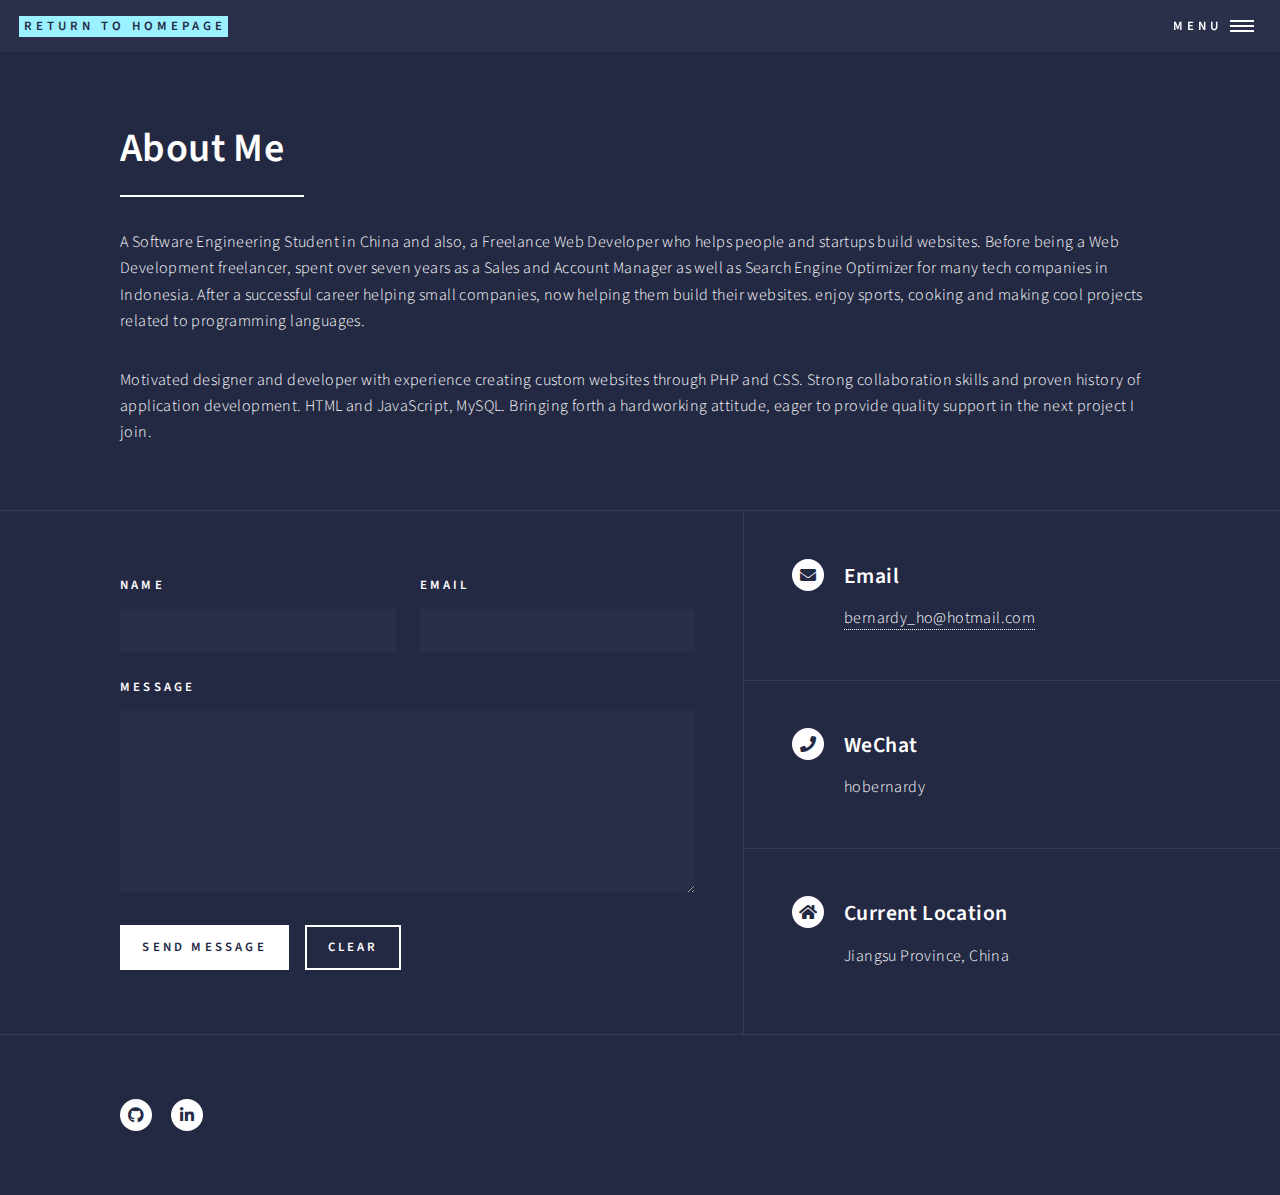
==== generic.html @ 19277aca "Add files via upload" ====
<!DOCTYPE html>

<html>
  <head>
    <title>About Me - Bernardy Ho</title>
    <meta charset="utf-8" />
    <meta
      name="viewport"
      content="width=device-width, initial-scale=1, user-scalable=no"
    />
    <link rel="stylesheet" href="assets/css/main.css" />
    <noscript
      ><link rel="stylesheet" href="assets/css/noscript.css"
    /></noscript>
  </head>
  <body class="is-preload">
    <!-- Wrapper -->
    <div id="wrapper">
      <!-- Header -->
      <header id="header">
        <a href="index.html" class="logo"
          ><strong>Return to Homepage</strong></a
        >
        <nav>
          <a href="#menu">Menu</a>
        </nav>
      </header>

      <!-- Menu -->
      <nav id="menu">
        <ul class="links">
          <li><a href="index.html">Home</a></li>
          <li><a href="generic.html">About Me</a></li>
          <li><a href="landing.html">My Work</a></li>
          <li><a href="#contact">How To Reach Me</a></li>
        </ul>
      </nav>

      <!-- Main -->
      <div id="main" class="alt">
        <!-- One -->
        <section id="one">
          <div class="inner">
            <header class="major">
              <h1>About Me</h1>
            </header>

            <p>
              A Software Engineering Student in China and also, a Freelance Web
              Developer who helps people and startups build websites. Before
              being a Web Development freelancer, spent over seven years as a
              Sales and Account Manager as well as Search Engine Optimizer for
              many tech companies in Indonesia. After a successful career
              helping small companies, now helping them build their websites.
              enjoy sports, cooking and making cool projects related to
              programming languages.
            </p>
            <p>
              Motivated designer and developer with experience creating custom
              websites through PHP and CSS. Strong collaboration skills and
              proven history of application development. HTML and JavaScript,
              MySQL. Bringing forth a hardworking attitude, eager to provide
              quality support in the next project I join.
            </p>
          </div>
        </section>
      </div>

      <section id="contact">
        <div class="inner">
          <section>
            <form method="post" action="#">
              <div class="fields">
                <div class="field half">
                  <label for="name">Name</label>
                  <input type="text" name="name" id="name" />
                </div>
                <div class="field half">
                  <label for="email">Email</label>
                  <input type="text" name="email" id="email" />
                </div>
                <div class="field">
                  <label for="message">Message</label>
                  <textarea name="message" id="message" rows="6"></textarea>
                </div>
              </div>
              <ul class="actions">
                <li>
                  <input type="submit" value="Send Message" class="primary" />
                </li>
                <li><input type="reset" value="Clear" /></li>
              </ul>
            </form>
          </section>
          <section class="split">
            <section>
              <div class="contact-method">
                <span class="icon solid alt fa-envelope"></span>
                <h3>Email</h3>
                <a href="#">bernardy_ho@hotmail.com</a>
              </div>
            </section>
            <section>
              <div class="contact-method">
                <span class="icon solid alt fa-phone"></span>
                <h3>WeChat</h3>
                <span>hobernardy</span>
              </div>
            </section>
            <section>
              <div class="contact-method">
                <span class="icon solid alt fa-home"></span>
                <h3>Current Location</h3>
                <span>Jiangsu Province, China</span>
              </div>
            </section>
          </section>
        </div>
      </section>

      <!-- Footer -->
      <footer id="footer">
        <div class="inner">
          <ul class="icons">
            <li>
              <a
                href="https://github.com/Troy420"
                class="icon brands alt fa-github"
                ><span class="label">GitHub</span></a
              >
            </li>
            <li>
              <a
                href="https://www.linkedin.com/in/bernardyho/"
                class="icon brands alt fa-linkedin-in"
                ><span class="label">LinkedIn</span></a
              >
            </li>
          </ul>
        </div>
      </footer>
    </div>

    <!-- Scripts -->
    <script src="assets/js/jquery.min.js"></script>
    <script src="assets/js/jquery.scrolly.min.js"></script>
    <script src="assets/js/jquery.scrollex.min.js"></script>
    <script src="assets/js/browser.min.js"></script>
    <script src="assets/js/breakpoints.min.js"></script>
    <script src="assets/js/util.js"></script>
    <script src="assets/js/main.js"></script>
  </body>
</html>
---- assets/css/main.css ----
@import url(fontawesome-all.min.css);
@import url("https://fonts.googleapis.com/css?family=Source+Sans+Pro:300,300italic,600,600italic");

/*
	Forty by HTML5 UP
	html5up.net | @ajlkn
	Free for personal and commercial use under the CCA 3.0 license (html5up.net/license)
*/

html,
body,
div,
span,
applet,
object,
iframe,
h1,
h2,
h3,
h4,
h5,
h6,
p,
blockquote,
pre,
a,
abbr,
acronym,
address,
big,
cite,
code,
del,
dfn,
em,
img,
ins,
kbd,
q,
s,
samp,
small,
strike,
strong,
sub,
sup,
tt,
var,
b,
u,
i,
center,
dl,
dt,
dd,
ol,
ul,
li,
fieldset,
form,
label,
legend,
table,
caption,
tbody,
tfoot,
thead,
tr,
th,
td,
article,
aside,
canvas,
details,
embed,
figure,
figcaption,
footer,
header,
hgroup,
menu,
nav,
output,
ruby,
section,
summary,
time,
mark,
audio,
video {
  margin: 0;
  padding: 0;
  border: 0;
  font-size: 100%;
  font: inherit;
  vertical-align: baseline;
}

article,
aside,
details,
figcaption,
figure,
footer,
header,
hgroup,
menu,
nav,
section {
  display: block;
}

body {
  line-height: 1;
}

ol,
ul {
  list-style: none;
}

blockquote,
q {
  quotes: none;
}

blockquote:before,
blockquote:after,
q:before,
q:after {
  content: "";
  content: none;
}

table {
  border-collapse: collapse;
  border-spacing: 0;
}

body {
  -webkit-text-size-adjust: none;
}

mark {
  background-color: transparent;
  color: inherit;
}

input::-moz-focus-inner {
  border: 0;
  padding: 0;
}

input,
select,
textarea {
  -moz-appearance: none;
  -webkit-appearance: none;
  -ms-appearance: none;
  appearance: none;
}

/* Basic */

@-ms-viewport {
  width: device-width;
}

body {
  -ms-overflow-style: scrollbar;
}

@media screen and (max-width: 480px) {
  html,
  body {
    min-width: 320px;
  }
}

html {
  box-sizing: border-box;
}

*,
*:before,
*:after {
  box-sizing: inherit;
}

body {
  background: #242943;
}

body.is-preload *,
body.is-preload *:before,
body.is-preload *:after {
  -moz-animation: none !important;
  -webkit-animation: none !important;
  -ms-animation: none !important;
  animation: none !important;
  -moz-transition: none !important;
  -webkit-transition: none !important;
  -ms-transition: none !important;
  transition: none !important;
}

/* Type */

body,
input,
select,
textarea {
  color: #ffffff;
  font-family: "Source Sans Pro", Helvetica, sans-serif;
  font-size: 17pt;
  font-weight: 300;
  letter-spacing: 0.025em;
  line-height: 1.65;
}

@media screen and (max-width: 1680px) {
  body,
  input,
  select,
  textarea {
    font-size: 14pt;
  }
}

@media screen and (max-width: 1280px) {
  body,
  input,
  select,
  textarea {
    font-size: 12pt;
  }
}

@media screen and (max-width: 360px) {
  body,
  input,
  select,
  textarea {
    font-size: 11pt;
  }
}

a {
  -moz-transition: color 0.2s ease-in-out, border-bottom-color 0.2s ease-in-out;
  -webkit-transition: color 0.2s ease-in-out,
    border-bottom-color 0.2s ease-in-out;
  -ms-transition: color 0.2s ease-in-out, border-bottom-color 0.2s ease-in-out;
  transition: color 0.2s ease-in-out, border-bottom-color 0.2s ease-in-out;
  border-bottom: dotted 1px;
  color: inherit;
  text-decoration: none;
}

a:hover {
  border-bottom-color: transparent;
  color: #9bf1ff !important;
}

a:active {
  color: #53e3fb !important;
}

strong,
b {
  color: #ffffff;
  font-weight: 600;
}

em,
i {
  font-style: italic;
}

p {
  margin: 0 0 2em 0;
}

h1,
h2,
h3,
h4,
h5,
h6 {
  color: #ffffff;
  font-weight: 600;
  line-height: 1.65;
  margin: 0 0 1em 0;
}

h1 a,
h2 a,
h3 a,
h4 a,
h5 a,
h6 a {
  color: inherit;
  border-bottom: 0;
}

h1 {
  font-size: 2.5em;
}

h2 {
  font-size: 1.75em;
}

h3 {
  font-size: 1.35em;
}

h4 {
  font-size: 1.1em;
}

h5 {
  font-size: 0.9em;
}

h6 {
  font-size: 0.7em;
}

@media screen and (max-width: 736px) {
  h1 {
    font-size: 2em;
  }

  h2 {
    font-size: 1.5em;
  }

  h3 {
    font-size: 1.25em;
  }
}

sub {
  font-size: 0.8em;
  position: relative;
  top: 0.5em;
}

sup {
  font-size: 0.8em;
  position: relative;
  top: -0.5em;
}

blockquote {
  border-left: solid 4px rgba(212, 212, 255, 0.1);
  font-style: italic;
  margin: 0 0 2em 0;
  padding: 0.5em 0 0.5em 2em;
}

code {
  background: rgba(212, 212, 255, 0.035);
  font-family: "Courier New", monospace;
  font-size: 0.9em;
  margin: 0 0.25em;
  padding: 0.25em 0.65em;
}

pre {
  -webkit-overflow-scrolling: touch;
  font-family: "Courier New", monospace;
  font-size: 0.9em;
  margin: 0 0 2em 0;
}

pre code {
  display: block;
  line-height: 1.75;
  padding: 1em 1.5em;
  overflow-x: auto;
}

hr {
  border: 0;
  border-bottom: solid 1px rgba(212, 212, 255, 0.1);
  margin: 2em 0;
}

hr.major {
  margin: 3em 0;
}

.align-left {
  text-align: left;
}

.align-center {
  text-align: center;
}

.align-right {
  text-align: right;
}

/* Row */

.row {
  display: flex;
  flex-wrap: wrap;
  box-sizing: border-box;
  align-items: stretch;
}

.row > * {
  box-sizing: border-box;
}

.row.gtr-uniform > * > :last-child {
  margin-bottom: 0;
}

.row.aln-left {
  justify-content: flex-start;
}

.row.aln-center {
  justify-content: center;
}

.row.aln-right {
  justify-content: flex-end;
}

.row.aln-top {
  align-items: flex-start;
}

.row.aln-middle {
  align-items: center;
}

.row.aln-bottom {
  align-items: flex-end;
}

.row > .imp {
  order: -1;
}

.row > .col-1 {
  width: 8.33333%;
}

.row > .off-1 {
  margin-left: 8.33333%;
}

.row > .col-2 {
  width: 16.66667%;
}

.row > .off-2 {
  margin-left: 16.66667%;
}

.row > .col-3 {
  width: 25%;
}

.row > .off-3 {
  margin-left: 25%;
}

.row > .col-4 {
  width: 33.33333%;
}

.row > .off-4 {
  margin-left: 33.33333%;
}

.row > .col-5 {
  width: 41.66667%;
}

.row > .off-5 {
  margin-left: 41.66667%;
}

.row > .col-6 {
  width: 50%;
}

.row > .off-6 {
  margin-left: 50%;
}

.row > .col-7 {
  width: 58.33333%;
}

.row > .off-7 {
  margin-left: 58.33333%;
}

.row > .col-8 {
  width: 66.66667%;
}

.row > .off-8 {
  margin-left: 66.66667%;
}

.row > .col-9 {
  width: 75%;
}

.row > .off-9 {
  margin-left: 75%;
}

.row > .col-10 {
  width: 83.33333%;
}

.row > .off-10 {
  margin-left: 83.33333%;
}

.row > .col-11 {
  width: 91.66667%;
}

.row > .off-11 {
  margin-left: 91.66667%;
}

.row > .col-12 {
  width: 100%;
}

.row > .off-12 {
  margin-left: 100%;
}

.row.gtr-0 {
  margin-top: 0;
  margin-left: 0em;
}

.row.gtr-0 > * {
  padding: 0 0 0 0em;
}

.row.gtr-0.gtr-uniform {
  margin-top: 0em;
}

.row.gtr-0.gtr-uniform > * {
  padding-top: 0em;
}

.row.gtr-25 {
  margin-top: 0;
  margin-left: -0.5em;
}

.row.gtr-25 > * {
  padding: 0 0 0 0.5em;
}

.row.gtr-25.gtr-uniform {
  margin-top: -0.5em;
}

.row.gtr-25.gtr-uniform > * {
  padding-top: 0.5em;
}

.row.gtr-50 {
  margin-top: 0;
  margin-left: -1em;
}

.row.gtr-50 > * {
  padding: 0 0 0 1em;
}

.row.gtr-50.gtr-uniform {
  margin-top: -1em;
}

.row.gtr-50.gtr-uniform > * {
  padding-top: 1em;
}

.row {
  margin-top: 0;
  margin-left: -2em;
}

.row > * {
  padding: 0 0 0 2em;
}

.row.gtr-uniform {
  margin-top: -2em;
}

.row.gtr-uniform > * {
  padding-top: 2em;
}

.row.gtr-150 {
  margin-top: 0;
  margin-left: -3em;
}

.row.gtr-150 > * {
  padding: 0 0 0 3em;
}

.row.gtr-150.gtr-uniform {
  margin-top: -3em;
}

.row.gtr-150.gtr-uniform > * {
  padding-top: 3em;
}

.row.gtr-200 {
  margin-top: 0;
  margin-left: -4em;
}

.row.gtr-200 > * {
  padding: 0 0 0 4em;
}

.row.gtr-200.gtr-uniform {
  margin-top: -4em;
}

.row.gtr-200.gtr-uniform > * {
  padding-top: 4em;
}

@media screen and (max-width: 1680px) {
  .row {
    display: flex;
    flex-wrap: wrap;
    box-sizing: border-box;
    align-items: stretch;
  }

  .row > * {
    box-sizing: border-box;
  }

  .row.gtr-uniform > * > :last-child {
    margin-bottom: 0;
  }

  .row.aln-left {
    justify-content: flex-start;
  }

  .row.aln-center {
    justify-content: center;
  }

  .row.aln-right {
    justify-content: flex-end;
  }

  .row.aln-top {
    align-items: flex-start;
  }

  .row.aln-middle {
    align-items: center;
  }

  .row.aln-bottom {
    align-items: flex-end;
  }

  .row > .imp-xlarge {
    order: -1;
  }

  .row > .col-1-xlarge {
    width: 8.33333%;
  }

  .row > .off-1-xlarge {
    margin-left: 8.33333%;
  }

  .row > .col-2-xlarge {
    width: 16.66667%;
  }

  .row > .off-2-xlarge {
    margin-left: 16.66667%;
  }

  .row > .col-3-xlarge {
    width: 25%;
  }

  .row > .off-3-xlarge {
    margin-left: 25%;
  }

  .row > .col-4-xlarge {
    width: 33.33333%;
  }

  .row > .off-4-xlarge {
    margin-left: 33.33333%;
  }

  .row > .col-5-xlarge {
    width: 41.66667%;
  }

  .row > .off-5-xlarge {
    margin-left: 41.66667%;
  }

  .row > .col-6-xlarge {
    width: 50%;
  }

  .row > .off-6-xlarge {
    margin-left: 50%;
  }

  .row > .col-7-xlarge {
    width: 58.33333%;
  }

  .row > .off-7-xlarge {
    margin-left: 58.33333%;
  }

  .row > .col-8-xlarge {
    width: 66.66667%;
  }

  .row > .off-8-xlarge {
    margin-left: 66.66667%;
  }

  .row > .col-9-xlarge {
    width: 75%;
  }

  .row > .off-9-xlarge {
    margin-left: 75%;
  }

  .row > .col-10-xlarge {
    width: 83.33333%;
  }

  .row > .off-10-xlarge {
    margin-left: 83.33333%;
  }

  .row > .col-11-xlarge {
    width: 91.66667%;
  }

  .row > .off-11-xlarge {
    margin-left: 91.66667%;
  }

  .row > .col-12-xlarge {
    width: 100%;
  }

  .row > .off-12-xlarge {
    margin-left: 100%;
  }

  .row.gtr-0 {
    margin-top: 0;
    margin-left: 0em;
  }

  .row.gtr-0 > * {
    padding: 0 0 0 0em;
  }

  .row.gtr-0.gtr-uniform {
    margin-top: 0em;
  }

  .row.gtr-0.gtr-uniform > * {
    padding-top: 0em;
  }

  .row.gtr-25 {
    margin-top: 0;
    margin-left: -0.5em;
  }

  .row.gtr-25 > * {
    padding: 0 0 0 0.5em;
  }

  .row.gtr-25.gtr-uniform {
    margin-top: -0.5em;
  }

  .row.gtr-25.gtr-uniform > * {
    padding-top: 0.5em;
  }

  .row.gtr-50 {
    margin-top: 0;
    margin-left: -1em;
  }

  .row.gtr-50 > * {
    padding: 0 0 0 1em;
  }

  .row.gtr-50.gtr-uniform {
    margin-top: -1em;
  }

  .row.gtr-50.gtr-uniform > * {
    padding-top: 1em;
  }

  .row {
    margin-top: 0;
    margin-left: -2em;
  }

  .row > * {
    padding: 0 0 0 2em;
  }

  .row.gtr-uniform {
    margin-top: -2em;
  }

  .row.gtr-uniform > * {
    padding-top: 2em;
  }

  .row.gtr-150 {
    margin-top: 0;
    margin-left: -3em;
  }

  .row.gtr-150 > * {
    padding: 0 0 0 3em;
  }

  .row.gtr-150.gtr-uniform {
    margin-top: -3em;
  }

  .row.gtr-150.gtr-uniform > * {
    padding-top: 3em;
  }

  .row.gtr-200 {
    margin-top: 0;
    margin-left: -4em;
  }

  .row.gtr-200 > * {
    padding: 0 0 0 4em;
  }

  .row.gtr-200.gtr-uniform {
    margin-top: -4em;
  }

  .row.gtr-200.gtr-uniform > * {
    padding-top: 4em;
  }
}

@media screen and (max-width: 1280px) {
  .row {
    display: flex;
    flex-wrap: wrap;
    box-sizing: border-box;
    align-items: stretch;
  }

  .row > * {
    box-sizing: border-box;
  }

  .row.gtr-uniform > * > :last-child {
    margin-bottom: 0;
  }

  .row.aln-left {
    justify-content: flex-start;
  }

  .row.aln-center {
    justify-content: center;
  }

  .row.aln-right {
    justify-content: flex-end;
  }

  .row.aln-top {
    align-items: flex-start;
  }

  .row.aln-middle {
    align-items: center;
  }

  .row.aln-bottom {
    align-items: flex-end;
  }

  .row > .imp-large {
    order: -1;
  }

  .row > .col-1-large {
    width: 8.33333%;
  }

  .row > .off-1-large {
    margin-left: 8.33333%;
  }

  .row > .col-2-large {
    width: 16.66667%;
  }

  .row > .off-2-large {
    margin-left: 16.66667%;
  }

  .row > .col-3-large {
    width: 25%;
  }

  .row > .off-3-large {
    margin-left: 25%;
  }

  .row > .col-4-large {
    width: 33.33333%;
  }

  .row > .off-4-large {
    margin-left: 33.33333%;
  }

  .row > .col-5-large {
    width: 41.66667%;
  }

  .row > .off-5-large {
    margin-left: 41.66667%;
  }

  .row > .col-6-large {
    width: 50%;
  }

  .row > .off-6-large {
    margin-left: 50%;
  }

  .row > .col-7-large {
    width: 58.33333%;
  }

  .row > .off-7-large {
    margin-left: 58.33333%;
  }

  .row > .col-8-large {
    width: 66.66667%;
  }

  .row > .off-8-large {
    margin-left: 66.66667%;
  }

  .row > .col-9-large {
    width: 75%;
  }

  .row > .off-9-large {
    margin-left: 75%;
  }

  .row > .col-10-large {
    width: 83.33333%;
  }

  .row > .off-10-large {
    margin-left: 83.33333%;
  }

  .row > .col-11-large {
    width: 91.66667%;
  }

  .row > .off-11-large {
    margin-left: 91.66667%;
  }

  .row > .col-12-large {
    width: 100%;
  }

  .row > .off-12-large {
    margin-left: 100%;
  }

  .row.gtr-0 {
    margin-top: 0;
    margin-left: 0em;
  }

  .row.gtr-0 > * {
    padding: 0 0 0 0em;
  }

  .row.gtr-0.gtr-uniform {
    margin-top: 0em;
  }

  .row.gtr-0.gtr-uniform > * {
    padding-top: 0em;
  }

  .row.gtr-25 {
    margin-top: 0;
    margin-left: -0.375em;
  }

  .row.gtr-25 > * {
    padding: 0 0 0 0.375em;
  }

  .row.gtr-25.gtr-uniform {
    margin-top: -0.375em;
  }

  .row.gtr-25.gtr-uniform > * {
    padding-top: 0.375em;
  }

  .row.gtr-50 {
    margin-top: 0;
    margin-left: -0.75em;
  }

  .row.gtr-50 > * {
    padding: 0 0 0 0.75em;
  }

  .row.gtr-50.gtr-uniform {
    margin-top: -0.75em;
  }

  .row.gtr-50.gtr-uniform > * {
    padding-top: 0.75em;
  }

  .row {
    margin-top: 0;
    margin-left: -1.5em;
  }

  .row > * {
    padding: 0 0 0 1.5em;
  }

  .row.gtr-uniform {
    margin-top: -1.5em;
  }

  .row.gtr-uniform > * {
    padding-top: 1.5em;
  }

  .row.gtr-150 {
    margin-top: 0;
    margin-left: -2.25em;
  }

  .row.gtr-150 > * {
    padding: 0 0 0 2.25em;
  }

  .row.gtr-150.gtr-uniform {
    margin-top: -2.25em;
  }

  .row.gtr-150.gtr-uniform > * {
    padding-top: 2.25em;
  }

  .row.gtr-200 {
    margin-top: 0;
    margin-left: -3em;
  }

  .row.gtr-200 > * {
    padding: 0 0 0 3em;
  }

  .row.gtr-200.gtr-uniform {
    margin-top: -3em;
  }

  .row.gtr-200.gtr-uniform > * {
    padding-top: 3em;
  }
}

@media screen and (max-width: 980px) {
  .row {
    display: flex;
    flex-wrap: wrap;
    box-sizing: border-box;
    align-items: stretch;
  }

  .row > * {
    box-sizing: border-box;
  }

  .row.gtr-uniform > * > :last-child {
    margin-bottom: 0;
  }

  .row.aln-left {
    justify-content: flex-start;
  }

  .row.aln-center {
    justify-content: center;
  }

  .row.aln-right {
    justify-content: flex-end;
  }

  .row.aln-top {
    align-items: flex-start;
  }

  .row.aln-middle {
    align-items: center;
  }

  .row.aln-bottom {
    align-items: flex-end;
  }

  .row > .imp-medium {
    order: -1;
  }

  .row > .col-1-medium {
    width: 8.33333%;
  }

  .row > .off-1-medium {
    margin-left: 8.33333%;
  }

  .row > .col-2-medium {
    width: 16.66667%;
  }

  .row > .off-2-medium {
    margin-left: 16.66667%;
  }

  .row > .col-3-medium {
    width: 25%;
  }

  .row > .off-3-medium {
    margin-left: 25%;
  }

  .row > .col-4-medium {
    width: 33.33333%;
  }

  .row > .off-4-medium {
    margin-left: 33.33333%;
  }

  .row > .col-5-medium {
    width: 41.66667%;
  }

  .row > .off-5-medium {
    margin-left: 41.66667%;
  }

  .row > .col-6-medium {
    width: 50%;
  }

  .row > .off-6-medium {
    margin-left: 50%;
  }

  .row > .col-7-medium {
    width: 58.33333%;
  }

  .row > .off-7-medium {
    margin-left: 58.33333%;
  }

  .row > .col-8-medium {
    width: 66.66667%;
  }

  .row > .off-8-medium {
    margin-left: 66.66667%;
  }

  .row > .col-9-medium {
    width: 75%;
  }

  .row > .off-9-medium {
    margin-left: 75%;
  }

  .row > .col-10-medium {
    width: 83.33333%;
  }

  .row > .off-10-medium {
    margin-left: 83.33333%;
  }

  .row > .col-11-medium {
    width: 91.66667%;
  }

  .row > .off-11-medium {
    margin-left: 91.66667%;
  }

  .row > .col-12-medium {
    width: 100%;
  }

  .row > .off-12-medium {
    margin-left: 100%;
  }

  .row.gtr-0 {
    margin-top: 0;
    margin-left: 0em;
  }

  .row.gtr-0 > * {
    padding: 0 0 0 0em;
  }

  .row.gtr-0.gtr-uniform {
    margin-top: 0em;
  }

  .row.gtr-0.gtr-uniform > * {
    padding-top: 0em;
  }

  .row.gtr-25 {
    margin-top: 0;
    margin-left: -0.375em;
  }

  .row.gtr-25 > * {
    padding: 0 0 0 0.375em;
  }

  .row.gtr-25.gtr-uniform {
    margin-top: -0.375em;
  }

  .row.gtr-25.gtr-uniform > * {
    padding-top: 0.375em;
  }

  .row.gtr-50 {
    margin-top: 0;
    margin-left: -0.75em;
  }

  .row.gtr-50 > * {
    padding: 0 0 0 0.75em;
  }

  .row.gtr-50.gtr-uniform {
    margin-top: -0.75em;
  }

  .row.gtr-50.gtr-uniform > * {
    padding-top: 0.75em;
  }

  .row {
    margin-top: 0;
    margin-left: -1.5em;
  }

  .row > * {
    padding: 0 0 0 1.5em;
  }

  .row.gtr-uniform {
    margin-top: -1.5em;
  }

  .row.gtr-uniform > * {
    padding-top: 1.5em;
  }

  .row.gtr-150 {
    margin-top: 0;
    margin-left: -2.25em;
  }

  .row.gtr-150 > * {
    padding: 0 0 0 2.25em;
  }

  .row.gtr-150.gtr-uniform {
    margin-top: -2.25em;
  }

  .row.gtr-150.gtr-uniform > * {
    padding-top: 2.25em;
  }

  .row.gtr-200 {
    margin-top: 0;
    margin-left: -3em;
  }

  .row.gtr-200 > * {
    padding: 0 0 0 3em;
  }

  .row.gtr-200.gtr-uniform {
    margin-top: -3em;
  }

  .row.gtr-200.gtr-uniform > * {
    padding-top: 3em;
  }
}

@media screen and (max-width: 736px) {
  .row {
    display: flex;
    flex-wrap: wrap;
    box-sizing: border-box;
    align-items: stretch;
  }

  .row > * {
    box-sizing: border-box;
  }

  .row.gtr-uniform > * > :last-child {
    margin-bottom: 0;
  }

  .row.aln-left {
    justify-content: flex-start;
  }

  .row.aln-center {
    justify-content: center;
  }

  .row.aln-right {
    justify-content: flex-end;
  }

  .row.aln-top {
    align-items: flex-start;
  }

  .row.aln-middle {
    align-items: center;
  }

  .row.aln-bottom {
    align-items: flex-end;
  }

  .row > .imp-small {
    order: -1;
  }

  .row > .col-1-small {
    width: 8.33333%;
  }

  .row > .off-1-small {
    margin-left: 8.33333%;
  }

  .row > .col-2-small {
    width: 16.66667%;
  }

  .row > .off-2-small {
    margin-left: 16.66667%;
  }

  .row > .col-3-small {
    width: 25%;
  }

  .row > .off-3-small {
    margin-left: 25%;
  }

  .row > .col-4-small {
    width: 33.33333%;
  }

  .row > .off-4-small {
    margin-left: 33.33333%;
  }

  .row > .col-5-small {
    width: 41.66667%;
  }

  .row > .off-5-small {
    margin-left: 41.66667%;
  }

  .row > .col-6-small {
    width: 50%;
  }

  .row > .off-6-small {
    margin-left: 50%;
  }

  .row > .col-7-small {
    width: 58.33333%;
  }

  .row > .off-7-small {
    margin-left: 58.33333%;
  }

  .row > .col-8-small {
    width: 66.66667%;
  }

  .row > .off-8-small {
    margin-left: 66.66667%;
  }

  .row > .col-9-small {
    width: 75%;
  }

  .row > .off-9-small {
    margin-left: 75%;
  }

  .row > .col-10-small {
    width: 83.33333%;
  }

  .row > .off-10-small {
    margin-left: 83.33333%;
  }

  .row > .col-11-small {
    width: 91.66667%;
  }

  .row > .off-11-small {
    margin-left: 91.66667%;
  }

  .row > .col-12-small {
    width: 100%;
  }

  .row > .off-12-small {
    margin-left: 100%;
  }

  .row.gtr-0 {
    margin-top: 0;
    margin-left: 0em;
  }

  .row.gtr-0 > * {
    padding: 0 0 0 0em;
  }

  .row.gtr-0.gtr-uniform {
    margin-top: 0em;
  }

  .row.gtr-0.gtr-uniform > * {
    padding-top: 0em;
  }

  .row.gtr-25 {
    margin-top: 0;
    margin-left: -0.3125em;
  }

  .row.gtr-25 > * {
    padding: 0 0 0 0.3125em;
  }

  .row.gtr-25.gtr-uniform {
    margin-top: -0.3125em;
  }

  .row.gtr-25.gtr-uniform > * {
    padding-top: 0.3125em;
  }

  .row.gtr-50 {
    margin-top: 0;
    margin-left: -0.625em;
  }

  .row.gtr-50 > * {
    padding: 0 0 0 0.625em;
  }

  .row.gtr-50.gtr-uniform {
    margin-top: -0.625em;
  }

  .row.gtr-50.gtr-uniform > * {
    padding-top: 0.625em;
  }

  .row {
    margin-top: 0;
    margin-left: -1.25em;
  }

  .row > * {
    padding: 0 0 0 1.25em;
  }

  .row.gtr-uniform {
    margin-top: -1.25em;
  }

  .row.gtr-uniform > * {
    padding-top: 1.25em;
  }

  .row.gtr-150 {
    margin-top: 0;
    margin-left: -1.875em;
  }

  .row.gtr-150 > * {
    padding: 0 0 0 1.875em;
  }

  .row.gtr-150.gtr-uniform {
    margin-top: -1.875em;
  }

  .row.gtr-150.gtr-uniform > * {
    padding-top: 1.875em;
  }

  .row.gtr-200 {
    margin-top: 0;
    margin-left: -2.5em;
  }

  .row.gtr-200 > * {
    padding: 0 0 0 2.5em;
  }

  .row.gtr-200.gtr-uniform {
    margin-top: -2.5em;
  }

  .row.gtr-200.gtr-uniform > * {
    padding-top: 2.5em;
  }
}

@media screen and (max-width: 480px) {
  .row {
    display: flex;
    flex-wrap: wrap;
    box-sizing: border-box;
    align-items: stretch;
  }

  .row > * {
    box-sizing: border-box;
  }

  .row.gtr-uniform > * > :last-child {
    margin-bottom: 0;
  }

  .row.aln-left {
    justify-content: flex-start;
  }

  .row.aln-center {
    justify-content: center;
  }

  .row.aln-right {
    justify-content: flex-end;
  }

  .row.aln-top {
    align-items: flex-start;
  }

  .row.aln-middle {
    align-items: center;
  }

  .row.aln-bottom {
    align-items: flex-end;
  }

  .row > .imp-xsmall {
    order: -1;
  }

  .row > .col-1-xsmall {
    width: 8.33333%;
  }

  .row > .off-1-xsmall {
    margin-left: 8.33333%;
  }

  .row > .col-2-xsmall {
    width: 16.66667%;
  }

  .row > .off-2-xsmall {
    margin-left: 16.66667%;
  }

  .row > .col-3-xsmall {
    width: 25%;
  }

  .row > .off-3-xsmall {
    margin-left: 25%;
  }

  .row > .col-4-xsmall {
    width: 33.33333%;
  }

  .row > .off-4-xsmall {
    margin-left: 33.33333%;
  }

  .row > .col-5-xsmall {
    width: 41.66667%;
  }

  .row > .off-5-xsmall {
    margin-left: 41.66667%;
  }

  .row > .col-6-xsmall {
    width: 50%;
  }

  .row > .off-6-xsmall {
    margin-left: 50%;
  }

  .row > .col-7-xsmall {
    width: 58.33333%;
  }

  .row > .off-7-xsmall {
    margin-left: 58.33333%;
  }

  .row > .col-8-xsmall {
    width: 66.66667%;
  }

  .row > .off-8-xsmall {
    margin-left: 66.66667%;
  }

  .row > .col-9-xsmall {
    width: 75%;
  }

  .row > .off-9-xsmall {
    margin-left: 75%;
  }

  .row > .col-10-xsmall {
    width: 83.33333%;
  }

  .row > .off-10-xsmall {
    margin-left: 83.33333%;
  }

  .row > .col-11-xsmall {
    width: 91.66667%;
  }

  .row > .off-11-xsmall {
    margin-left: 91.66667%;
  }

  .row > .col-12-xsmall {
    width: 100%;
  }

  .row > .off-12-xsmall {
    margin-left: 100%;
  }

  .row.gtr-0 {
    margin-top: 0;
    margin-left: 0em;
  }

  .row.gtr-0 > * {
    padding: 0 0 0 0em;
  }

  .row.gtr-0.gtr-uniform {
    margin-top: 0em;
  }

  .row.gtr-0.gtr-uniform > * {
    padding-top: 0em;
  }

  .row.gtr-25 {
    margin-top: 0;
    margin-left: -0.3125em;
  }

  .row.gtr-25 > * {
    padding: 0 0 0 0.3125em;
  }

  .row.gtr-25.gtr-uniform {
    margin-top: -0.3125em;
  }

  .row.gtr-25.gtr-uniform > * {
    padding-top: 0.3125em;
  }

  .row.gtr-50 {
    margin-top: 0;
    margin-left: -0.625em;
  }

  .row.gtr-50 > * {
    padding: 0 0 0 0.625em;
  }

  .row.gtr-50.gtr-uniform {
    margin-top: -0.625em;
  }

  .row.gtr-50.gtr-uniform > * {
    padding-top: 0.625em;
  }

  .row {
    margin-top: 0;
    margin-left: -1.25em;
  }

  .row > * {
    padding: 0 0 0 1.25em;
  }

  .row.gtr-uniform {
    margin-top: -1.25em;
  }

  .row.gtr-uniform > * {
    padding-top: 1.25em;
  }

  .row.gtr-150 {
    margin-top: 0;
    margin-left: -1.875em;
  }

  .row.gtr-150 > * {
    padding: 0 0 0 1.875em;
  }

  .row.gtr-150.gtr-uniform {
    margin-top: -1.875em;
  }

  .row.gtr-150.gtr-uniform > * {
    padding-top: 1.875em;
  }

  .row.gtr-200 {
    margin-top: 0;
    margin-left: -2.5em;
  }

  .row.gtr-200 > * {
    padding: 0 0 0 2.5em;
  }

  .row.gtr-200.gtr-uniform {
    margin-top: -2.5em;
  }

  .row.gtr-200.gtr-uniform > * {
    padding-top: 2.5em;
  }
}

/* Section/Article */

section.special,
article.special {
  text-align: center;
}

header.major {
  width: -moz-max-content;
  width: -webkit-max-content;
  width: -ms-max-content;
  width: max-content;
  margin-bottom: 2em;
}

header.major > :first-child {
  margin-bottom: 0;
  width: calc(100% + 0.5em);
}

header.major > :first-child:after {
  content: "";
  background-color: #ffffff;
  display: block;
  height: 2px;
  margin: 0.325em 0 0.5em 0;
  width: 100%;
}

header.major > p {
  font-size: 0.7em;
  font-weight: 600;
  letter-spacing: 0.25em;
  margin-bottom: 0;
  text-transform: uppercase;
}

body.is-ie header.major > :first-child:after {
  max-width: 9em;
}

body.is-ie header.major > h1:after {
  max-width: 100% !important;
}

@media screen and (max-width: 736px) {
  header.major > p br {
    display: none;
  }
}

/* Form */

form {
  margin: 0 0 2em 0;
}

form > :last-child {
  margin-bottom: 0;
}

form > .fields {
  display: -moz-flex;
  display: -webkit-flex;
  display: -ms-flex;
  display: flex;
  -moz-flex-wrap: wrap;
  -webkit-flex-wrap: wrap;
  -ms-flex-wrap: wrap;
  flex-wrap: wrap;
  width: calc(100% + 3em);
  margin: -1.5em 0 2em -1.5em;
}

form > .fields > .field {
  -moz-flex-grow: 0;
  -webkit-flex-grow: 0;
  -ms-flex-grow: 0;
  flex-grow: 0;
  -moz-flex-shrink: 0;
  -webkit-flex-shrink: 0;
  -ms-flex-shrink: 0;
  flex-shrink: 0;
  padding: 1.5em 0 0 1.5em;
  width: calc(100% - 1.5em);
}

form > .fields > .field.half {
  width: calc(50% - 0.75em);
}

form > .fields > .field.third {
  width: calc(100% / 3 - 0.5em);
}

form > .fields > .field.quarter {
  width: calc(25% - 0.375em);
}

@media screen and (max-width: 480px) {
  form > .fields {
    width: calc(100% + 3em);
    margin: -1.5em 0 2em -1.5em;
  }

  form > .fields > .field {
    padding: 1.5em 0 0 1.5em;
    width: calc(100% - 1.5em);
  }

  form > .fields > .field.half {
    width: calc(100% - 1.5em);
  }

  form > .fields > .field.third {
    width: calc(100% - 1.5em);
  }

  form > .fields > .field.quarter {
    width: calc(100% - 1.5em);
  }
}

label {
  color: #ffffff;
  display: block;
  font-size: 0.8em;
  font-weight: 600;
  letter-spacing: 0.25em;
  margin: 0 0 1em 0;
  text-transform: uppercase;
}

input[type="text"],
input[type="password"],
input[type="email"],
input[type="tel"],
input[type="search"],
input[type="url"],
select,
textarea {
  -moz-appearance: none;
  -webkit-appearance: none;
  -ms-appearance: none;
  appearance: none;
  background: rgba(212, 212, 255, 0.035);
  border: none;
  border-radius: 0;
  color: inherit;
  display: block;
  outline: 0;
  padding: 0 1em;
  text-decoration: none;
  width: 100%;
}

input[type="text"]:invalid,
input[type="password"]:invalid,
input[type="email"]:invalid,
input[type="tel"]:invalid,
input[type="search"]:invalid,
input[type="url"]:invalid,
select:invalid,
textarea:invalid {
  box-shadow: none;
}

input[type="text"]:focus,
input[type="password"]:focus,
input[type="email"]:focus,
input[type="tel"]:focus,
input[type="search"]:focus,
input[type="url"]:focus,
select:focus,
textarea:focus {
  border-color: #9bf1ff;
  box-shadow: 0 0 0 2px #9bf1ff;
}

select {
  background-image: url("data:image/svg+xml;charset=utf8,%3Csvg xmlns='http://www.w3.org/2000/svg' width='40' height='40' preserveAspectRatio='none' viewBox='0 0 40 40'%3E%3Cpath d='M9.4,12.3l10.4,10.4l10.4-10.4c0.2-0.2,0.5-0.4,0.9-0.4c0.3,0,0.6,0.1,0.9,0.4l3.3,3.3c0.2,0.2,0.4,0.5,0.4,0.9 c0,0.4-0.1,0.6-0.4,0.9L20.7,31.9c-0.2,0.2-0.5,0.4-0.9,0.4c-0.3,0-0.6-0.1-0.9-0.4L4.3,17.3c-0.2-0.2-0.4-0.5-0.4-0.9 c0-0.4,0.1-0.6,0.4-0.9l3.3-3.3c0.2-0.2,0.5-0.4,0.9-0.4S9.1,12.1,9.4,12.3z' fill='rgba(212, 212, 255, 0.1)' /%3E%3C/svg%3E");
  background-size: 1.25rem;
  background-repeat: no-repeat;
  background-position: calc(100% - 1rem) center;
  height: 2.75em;
  padding-right: 2.75em;
  text-overflow: ellipsis;
}

select option {
  color: #ffffff;
  background: #242943;
}

select:focus::-ms-value {
  background-color: transparent;
}

select::-ms-expand {
  display: none;
}

input[type="text"],
input[type="password"],
input[type="email"],
input[type="tel"],
input[type="search"],
input[type="url"],
select {
  height: 2.75em;
}

textarea {
  padding: 0.75em 1em;
}

input[type="checkbox"],
input[type="radio"] {
  -moz-appearance: none;
  -webkit-appearance: none;
  -ms-appearance: none;
  appearance: none;
  display: block;
  float: left;
  margin-right: -2em;
  opacity: 0;
  width: 1em;
  z-index: -1;
}

input[type="checkbox"] + label,
input[type="radio"] + label {
  text-decoration: none;
  color: #ffffff;
  cursor: pointer;
  display: inline-block;
  font-weight: 300;
  padding-left: 2.65em;
  padding-right: 0.75em;
  position: relative;
}

input[type="checkbox"] + label:before,
input[type="radio"] + label:before {
  -moz-osx-font-smoothing: grayscale;
  -webkit-font-smoothing: antialiased;
  display: inline-block;
  font-style: normal;
  font-variant: normal;
  text-rendering: auto;
  line-height: 1;
  text-transform: none !important;
  font-family: "Font Awesome 5 Free";
  font-weight: 900;
}

input[type="checkbox"] + label:before,
input[type="radio"] + label:before {
  background: rgba(212, 212, 255, 0.035);
  content: "";
  display: inline-block;
  font-size: 0.8em;
  height: 2.0625em;
  left: 0;
  letter-spacing: 0;
  line-height: 2.0625em;
  position: absolute;
  text-align: center;
  top: 0;
  width: 2.0625em;
}

input[type="checkbox"]:checked + label:before,
input[type="radio"]:checked + label:before {
  background: #ffffff;
  border-color: #9bf1ff;
  content: "\f00c";
  color: #242943;
}

input[type="checkbox"]:focus + label:before,
input[type="radio"]:focus + label:before {
  box-shadow: 0 0 0 2px #9bf1ff;
}

input[type="radio"] + label:before {
  border-radius: 100%;
}

::-webkit-input-placeholder {
  color: rgba(244, 244, 255, 0.2) !important;
  opacity: 1;
}

:-moz-placeholder {
  color: rgba(244, 244, 255, 0.2) !important;
  opacity: 1;
}

::-moz-placeholder {
  color: rgba(244, 244, 255, 0.2) !important;
  opacity: 1;
}

:-ms-input-placeholder {
  color: rgba(244, 244, 255, 0.2) !important;
  opacity: 1;
}

/* Box */

.box {
  border: solid 1px rgba(212, 212, 255, 0.1);
  margin-bottom: 2em;
  padding: 1.5em;
}

.box > :last-child,
.box > :last-child > :last-child,
.box > :last-child > :last-child > :last-child {
  margin-bottom: 0;
}

.box.alt {
  border: 0;
  border-radius: 0;
  padding: 0;
}

/* Icon */

.icon {
  text-decoration: none;
  border-bottom: none;
  position: relative;
}

.icon:before {
  -moz-osx-font-smoothing: grayscale;
  -webkit-font-smoothing: antialiased;
  display: inline-block;
  font-style: normal;
  font-variant: normal;
  text-rendering: auto;
  line-height: 1;
  text-transform: none !important;
  font-family: "Font Awesome 5 Free";
  font-weight: 400;
}

.icon > .label {
  display: none;
}

.icon:before {
  line-height: inherit;
}

.icon.solid:before {
  font-weight: 900;
}

.icon.brands:before {
  font-family: "Font Awesome 5 Brands";
}

.icon.alt:before {
  background-color: #ffffff;
  border-radius: 100%;
  color: #242943;
  display: inline-block;
  height: 2em;
  line-height: 2em;
  text-align: center;
  width: 2em;
}

a.icon.alt:before {
  -moz-transition: background-color 0.2s ease-in-out;
  -webkit-transition: background-color 0.2s ease-in-out;
  -ms-transition: background-color 0.2s ease-in-out;
  transition: background-color 0.2s ease-in-out;
}

a.icon.alt:hover:before {
  background-color: #6fc3df;
}

a.icon.alt:active:before {
  background-color: #37a6cb;
}

/* Image */

.image {
  border: 0;
  display: inline-block;
  position: relative;
}

.image img {
  display: block;
}

.image.left,
.image.right {
  max-width: 30%;
}

.image.left img,
.image.right img {
  width: 100%;
}

.image.left {
  float: left;
  margin: 0 1.5em 1.25em 0;
  top: 0.25em;
}

.image.right {
  float: right;
  margin: 0 0 1.25em 1.5em;
  top: 0.25em;
}

.image.fit {
  display: block;
  margin: 0 0 2em 0;
  width: 100%;
}

.image.fit img {
  width: 100%;
}

.image.main {
  display: block;
  margin: 2.5em 0;
  width: 100%;
}

.image.main img {
  width: 100%;
}

@media screen and (max-width: 736px) {
  .image.main {
    margin: 1.5em 0;
  }
}

/* List */

ol {
  list-style: decimal;
  margin: 0 0 2em 0;
  padding-left: 1.25em;
}

ol li {
  padding-left: 0.25em;
}

ul {
  list-style: disc;
  margin: 0 0 2em 0;
  padding-left: 1em;
}

ul li {
  padding-left: 0.5em;
}

ul.alt {
  list-style: none;
  padding-left: 0;
}

ul.alt li {
  border-top: solid 1px rgba(212, 212, 255, 0.1);
  padding: 0.5em 0;
}

ul.alt li:first-child {
  border-top: 0;
  padding-top: 0;
}

dl {
  margin: 0 0 2em 0;
}

dl dt {
  display: block;
  font-weight: 600;
  margin: 0 0 1em 0;
}

dl dd {
  margin-left: 2em;
}

/* Actions */

ul.actions {
  display: -moz-flex;
  display: -webkit-flex;
  display: -ms-flex;
  display: flex;
  cursor: default;
  list-style: none;
  margin-left: -1em;
  padding-left: 0;
}

ul.actions li {
  padding: 0 0 0 1em;
  vertical-align: middle;
}

ul.actions.special {
  -moz-justify-content: center;
  -webkit-justify-content: center;
  -ms-justify-content: center;
  justify-content: center;
  width: 100%;
  margin-left: 0;
}

ul.actions.special li:first-child {
  padding-left: 0;
}

ul.actions.stacked {
  -moz-flex-direction: column;
  -webkit-flex-direction: column;
  -ms-flex-direction: column;
  flex-direction: column;
  margin-left: 0;
}

ul.actions.stacked li {
  padding: 1.3em 0 0 0;
}

ul.actions.stacked li:first-child {
  padding-top: 0;
}

ul.actions.fit {
  width: calc(100% + 1em);
}

ul.actions.fit li {
  -moz-flex-grow: 1;
  -webkit-flex-grow: 1;
  -ms-flex-grow: 1;
  flex-grow: 1;
  -moz-flex-shrink: 1;
  -webkit-flex-shrink: 1;
  -ms-flex-shrink: 1;
  flex-shrink: 1;
  width: 100%;
}

ul.actions.fit li > * {
  width: 100%;
}

ul.actions.fit.stacked {
  width: 100%;
}

/* Icons */

ul.icons {
  cursor: default;
  list-style: none;
  padding-left: 0;
}

ul.icons li {
  display: inline-block;
  padding: 0 1em 0 0;
}

ul.icons li:last-child {
  padding-right: 0;
}

@media screen and (max-width: 736px) {
  ul.icons li {
    padding: 0 0.75em 0 0;
  }
}

/* Pagination */

ul.pagination {
  cursor: default;
  list-style: none;
  padding-left: 0;
}

ul.pagination li {
  display: inline-block;
  padding-left: 0;
  vertical-align: middle;
}

ul.pagination li > .page {
  -moz-transition: background-color 0.2s ease-in-out, color 0.2s ease-in-out;
  -webkit-transition: background-color 0.2s ease-in-out, color 0.2s ease-in-out;
  -ms-transition: background-color 0.2s ease-in-out, color 0.2s ease-in-out;
  transition: background-color 0.2s ease-in-out, color 0.2s ease-in-out;
  border-bottom: 0;
  display: inline-block;
  font-size: 0.8em;
  font-weight: 600;
  height: 1.5em;
  line-height: 1.5em;
  margin: 0 0.125em;
  min-width: 1.5em;
  padding: 0 0.5em;
  text-align: center;
}

ul.pagination li > .page.active {
  background-color: #ffffff;
  color: #242943;
}

ul.pagination li > .page.active:hover {
  background-color: #9bf1ff;
  color: #242943 !important;
}

ul.pagination li > .page.active:active {
  background-color: #53e3fb;
}

ul.pagination li:first-child {
  padding-right: 0.75em;
}

ul.pagination li:last-child {
  padding-left: 0.75em;
}

@media screen and (max-width: 480px) {
  ul.pagination li:nth-child(n + 2):nth-last-child(n + 2) {
    display: none;
  }

  ul.pagination li:first-child {
    padding-right: 0;
  }
}

/* Table */

.table-wrapper {
  -webkit-overflow-scrolling: touch;
  overflow-x: auto;
}

table {
  margin: 0 0 2em 0;
  width: 100%;
}

table tbody tr {
  border: solid 1px rgba(212, 212, 255, 0.1);
  border-left: 0;
  border-right: 0;
}

table tbody tr:nth-child(2n + 1) {
  background-color: rgba(212, 212, 255, 0.035);
}

table td {
  padding: 0.75em 0.75em;
}

table th {
  color: #ffffff;
  font-size: 0.9em;
  font-weight: 600;
  padding: 0 0.75em 0.75em 0.75em;
  text-align: left;
}

table thead {
  border-bottom: solid 2px rgba(212, 212, 255, 0.1);
}

table tfoot {
  border-top: solid 2px rgba(212, 212, 255, 0.1);
}

table.alt {
  border-collapse: separate;
}

table.alt tbody tr td {
  border: solid 1px rgba(212, 212, 255, 0.1);
  border-left-width: 0;
  border-top-width: 0;
}

table.alt tbody tr td:first-child {
  border-left-width: 1px;
}

table.alt tbody tr:first-child td {
  border-top-width: 1px;
}

table.alt thead {
  border-bottom: 0;
}

table.alt tfoot {
  border-top: 0;
}

/* Button */

input[type="submit"],
input[type="reset"],
input[type="button"],
button,
.button {
  -moz-appearance: none;
  -webkit-appearance: none;
  -ms-appearance: none;
  appearance: none;
  -moz-transition: background-color 0.2s ease-in-out,
    box-shadow 0.2s ease-in-out, color 0.2s ease-in-out;
  -webkit-transition: background-color 0.2s ease-in-out,
    box-shadow 0.2s ease-in-out, color 0.2s ease-in-out;
  -ms-transition: background-color 0.2s ease-in-out, box-shadow 0.2s ease-in-out,
    color 0.2s ease-in-out;
  transition: background-color 0.2s ease-in-out, box-shadow 0.2s ease-in-out,
    color 0.2s ease-in-out;
  background-color: transparent;
  border: 0;
  border-radius: 0;
  box-shadow: inset 0 0 0 2px #ffffff;
  color: #ffffff;
  cursor: pointer;
  display: inline-block;
  font-size: 0.8em;
  font-weight: 600;
  height: 3.5em;
  letter-spacing: 0.25em;
  line-height: 3.5em;
  padding: 0 1.75em;
  text-align: center;
  text-decoration: none;
  text-transform: uppercase;
  white-space: nowrap;
}

input[type="submit"]:hover,
input[type="submit"]:active,
input[type="reset"]:hover,
input[type="reset"]:active,
input[type="button"]:hover,
input[type="button"]:active,
button:hover,
button:active,
.button:hover,
.button:active {
  box-shadow: inset 0 0 0 2px #9bf1ff;
  color: #9bf1ff;
}

input[type="submit"]:active,
input[type="reset"]:active,
input[type="button"]:active,
button:active,
.button:active {
  background-color: rgba(155, 241, 255, 0.1);
  box-shadow: inset 0 0 0 2px #53e3fb;
  color: #53e3fb;
}

input[type="submit"].icon:before,
input[type="reset"].icon:before,
input[type="button"].icon:before,
button.icon:before,
.button.icon:before {
  margin-right: 0.5em;
}

input[type="submit"].fit,
input[type="reset"].fit,
input[type="button"].fit,
button.fit,
.button.fit {
  width: 100%;
}

input[type="submit"].small,
input[type="reset"].small,
input[type="button"].small,
button.small,
.button.small {
  font-size: 0.6em;
}

input[type="submit"].large,
input[type="reset"].large,
input[type="button"].large,
button.large,
.button.large {
  font-size: 1.25em;
  height: 3em;
  line-height: 3em;
}

input[type="submit"].next,
input[type="reset"].next,
input[type="button"].next,
button.next,
.button.next {
  padding-right: 4.5em;
  position: relative;
}

input[type="submit"].next:before,
input[type="submit"].next:after,
input[type="reset"].next:before,
input[type="reset"].next:after,
input[type="button"].next:before,
input[type="button"].next:after,
button.next:before,
button.next:after,
.button.next:before,
.button.next:after {
  -moz-transition: opacity 0.2s ease-in-out;
  -webkit-transition: opacity 0.2s ease-in-out;
  -ms-transition: opacity 0.2s ease-in-out;
  transition: opacity 0.2s ease-in-out;
  background-position: center right;
  background-repeat: no-repeat;
  background-size: 36px 24px;
  content: "";
  display: block;
  height: 100%;
  position: absolute;
  right: 1.5em;
  top: 0;
  vertical-align: middle;
  width: 36px;
}

input[type="submit"].next:before,
input[type="reset"].next:before,
input[type="button"].next:before,
button.next:before,
.button.next:before {
  background-image: url("data:image/svg+xml;charset=utf8,%3Csvg xmlns='http://www.w3.org/2000/svg' xmlns:xlink='http://www.w3.org/1999/xlink' width='36px' height='24px' viewBox='0 0 36 24' zoomAndPan='disable'%3E%3Cstyle%3Eline %7B stroke: %23ffffff%3B stroke-width: 2px%3B %7D%3C/style%3E%3Cline x1='0' y1='12' x2='34' y2='12' /%3E%3Cline x1='25' y1='4' x2='34' y2='12.5' /%3E%3Cline x1='25' y1='20' x2='34' y2='11.5' /%3E%3C/svg%3E");
}

input[type="submit"].next:after,
input[type="reset"].next:after,
input[type="button"].next:after,
button.next:after,
.button.next:after {
  background-image: url("data:image/svg+xml;charset=utf8,%3Csvg xmlns='http://www.w3.org/2000/svg' xmlns:xlink='http://www.w3.org/1999/xlink' width='36px' height='24px' viewBox='0 0 36 24' zoomAndPan='disable'%3E%3Cstyle%3Eline %7B stroke: %239bf1ff%3B stroke-width: 2px%3B %7D%3C/style%3E%3Cline x1='0' y1='12' x2='34' y2='12' /%3E%3Cline x1='25' y1='4' x2='34' y2='12.5' /%3E%3Cline x1='25' y1='20' x2='34' y2='11.5' /%3E%3C/svg%3E");
  opacity: 0;
  z-index: 1;
}

input[type="submit"].next:hover:after,
input[type="submit"].next:active:after,
input[type="reset"].next:hover:after,
input[type="reset"].next:active:after,
input[type="button"].next:hover:after,
input[type="button"].next:active:after,
button.next:hover:after,
button.next:active:after,
.button.next:hover:after,
.button.next:active:after {
  opacity: 1;
}

@media screen and (max-width: 1280px) {
  input[type="submit"].next,
  input[type="reset"].next,
  input[type="button"].next,
  button.next,
  .button.next {
    padding-right: 5em;
  }
}

input[type="submit"].primary,
input[type="reset"].primary,
input[type="button"].primary,
button.primary,
.button.primary {
  background-color: #ffffff;
  box-shadow: none;
  color: #242943;
}

input[type="submit"].primary:hover,
input[type="submit"].primary:active,
input[type="reset"].primary:hover,
input[type="reset"].primary:active,
input[type="button"].primary:hover,
input[type="button"].primary:active,
button.primary:hover,
button.primary:active,
.button.primary:hover,
.button.primary:active {
  background-color: #9bf1ff;
  color: #242943 !important;
}

input[type="submit"].primary:active,
input[type="reset"].primary:active,
input[type="button"].primary:active,
button.primary:active,
.button.primary:active {
  background-color: #53e3fb;
}

input[type="submit"].disabled,
input[type="submit"]:disabled,
input[type="reset"].disabled,
input[type="reset"]:disabled,
input[type="button"].disabled,
input[type="button"]:disabled,
button.disabled,
button:disabled,
.button.disabled,
.button:disabled {
  pointer-events: none;
  cursor: default;
  opacity: 0.25;
}

/* Tiles */

.tiles {
  display: -moz-flex;
  display: -webkit-flex;
  display: -ms-flex;
  display: flex;
  -moz-flex-wrap: wrap;
  -webkit-flex-wrap: wrap;
  -ms-flex-wrap: wrap;
  flex-wrap: wrap;
  border-top: 0 !important;
}

.tiles + * {
  border-top: 0 !important;
}

.tiles article {
  -moz-align-items: center;
  -webkit-align-items: center;
  -ms-align-items: center;
  align-items: center;
  display: -moz-flex;
  display: -webkit-flex;
  display: -ms-flex;
  display: flex;
  -moz-transition: -moz-transform 0.25s ease, opacity 0.25s ease,
    -moz-filter 1s ease, -webkit-filter 1s ease;
  -webkit-transition: -webkit-transform 0.25s ease, opacity 0.25s ease,
    -webkit-filter 1s ease, -webkit-filter 1s ease;
  -ms-transition: -ms-transform 0.25s ease, opacity 0.25s ease,
    -ms-filter 1s ease, -webkit-filter 1s ease;
  transition: transform 0.25s ease, opacity 0.25s ease, filter 1s ease,
    -webkit-filter 1s ease;
  padding: 4em 4em 2em 4em;
  background-position: center;
  background-repeat: no-repeat;
  background-size: cover;
  cursor: default;
  height: 40vh;
  max-height: 40em;
  min-height: 23em;
  overflow: hidden;
  position: relative;
  width: 40%;
}

.tiles article .image {
  display: none;
}

.tiles article header {
  position: relative;
  z-index: 3;
}

.tiles article h3 {
  font-size: 1.75em;
}

.tiles article h3 a:hover {
  color: inherit !important;
}

.tiles article .link.primary {
  border: 0;
  height: 100%;
  left: 0;
  position: absolute;
  top: 0;
  width: 100%;
  z-index: 4;
}

.tiles article:before {
  -moz-transition: opacity 0.5s ease;
  -webkit-transition: opacity 0.5s ease;
  -ms-transition: opacity 0.5s ease;
  transition: opacity 0.5s ease;
  bottom: 0;
  content: "";
  display: block;
  height: 100%;
  left: 0;
  opacity: 0.85;
  position: absolute;
  width: 100%;
  z-index: 2;
}

.tiles article:after {
  background-color: rgba(36, 41, 67, 0.25);
  content: "";
  display: block;
  height: 100%;
  left: 0;
  position: absolute;
  top: 0;
  width: 100%;
  z-index: 1;
}

.tiles article:hover:before {
  opacity: 0;
}

.tiles article.is-transitioning {
  -moz-transform: scale(0.95);
  -webkit-transform: scale(0.95);
  -ms-transform: scale(0.95);
  transform: scale(0.95);
  -moz-filter: blur(0.5em);
  -webkit-filter: blur(0.5em);
  -ms-filter: blur(0.5em);
  filter: blur(0.5em);
  opacity: 0;
}

.tiles article:nth-child(4n - 1),
.tiles article:nth-child(4n - 2) {
  width: 60%;
}

.tiles article:nth-child(6n - 5):before {
  background-color: #6fc3df;
}

.tiles article:nth-child(6n - 4):before {
  background-color: #8d82c4;
}

.tiles article:nth-child(6n - 3):before {
  background-color: #ec8d81;
}

.tiles article:nth-child(6n - 2):before {
  background-color: #e7b788;
}

.tiles article:nth-child(6n - 1):before {
  background-color: #8ea9e8;
}

.tiles article:nth-child(6n):before {
  background-color: #87c5a4;
}

@media screen and (max-width: 1280px) {
  .tiles article {
    padding: 4em 3em 2em 3em;
    height: 30vh;
    max-height: 30em;
    min-height: 20em;
  }
}

@media screen and (max-width: 980px) {
  .tiles article {
    width: 50% !important;
  }
}

@media screen and (max-width: 736px) {
  .tiles article {
    padding: 3em 1.5em 1em 1.5em;
    height: 16em;
    max-height: none;
    min-height: 0;
  }

  .tiles article h3 {
    font-size: 1.5em;
  }
}

@media screen and (max-width: 480px) {
  .tiles {
    display: block;
  }

  .tiles article {
    height: 20em;
    width: 100% !important;
  }
}

/* Contact Method */

.contact-method {
  margin: 0 0 2em 0;
  padding-left: 3.25em;
  position: relative;
}

.contact-method .icon {
  left: 0;
  position: absolute;
  top: 0;
}

.contact-method h3 {
  margin: 0 0 0.5em 0;
}

/* Spotlights */

.spotlights {
  border-top: 0 !important;
}

.spotlights + * {
  border-top: 0 !important;
}

.spotlights > section {
  display: -moz-flex;
  display: -webkit-flex;
  display: -ms-flex;
  display: flex;
  -moz-flex-direction: row;
  -webkit-flex-direction: row;
  -ms-flex-direction: row;
  flex-direction: row;
  background-color: #2e3450;
}

.spotlights > section > .image {
  background-position: center center;
  background-size: cover;
  border-radius: 0;
  display: block;
  position: relative;
  width: 30%;
}

.spotlights > section > .image img {
  /* border-radius: 0;
  display: block;
  width: 100%; */
  border-radius: 0;
  display: block;
  object-fit: cover;
  width: 100%;
  overflow: hidden;
  height: 100%;
}

.spotlights > section > .image:before {
  background: rgba(36, 41, 67, 0.9);
  content: "";
  display: block;
  height: 100%;
  left: 0;
  opacity: 0;
  position: absolute;
  top: 0;
  width: 100%;
}

.spotlights > section > .content {
  display: -moz-flex;
  display: -webkit-flex;
  display: -ms-flex;
  display: flex;
  -moz-flex-direction: column;
  -webkit-flex-direction: column;
  -ms-flex-direction: column;
  flex-direction: column;
  -moz-justify-content: center;
  -webkit-justify-content: center;
  -ms-justify-content: center;
  justify-content: center;
  -moz-align-items: center;
  -webkit-align-items: center;
  -ms-align-items: center;
  align-items: center;
  padding: 2em 3em 0.1em 3em;
  width: 70%;
}

.spotlights > section > .content > .inner {
  margin: 0 auto;
  max-width: 100%;
  width: 65em;
}

.spotlights > section:nth-child(2n) {
  -moz-flex-direction: row-reverse;
  -webkit-flex-direction: row-reverse;
  -ms-flex-direction: row-reverse;
  flex-direction: row-reverse;
  background-color: #333856;
}

.spotlights > section:nth-child(2n) > .content {
  -moz-align-items: -moz-flex-end;
  -webkit-align-items: -webkit-flex-end;
  -ms-align-items: -ms-flex-end;
  align-items: flex-end;
}

@media screen and (max-width: 1680px) {
  .spotlights > section > .image {
    width: 40%;
  }

  .spotlights > section > .content {
    width: 60%;
  }
}

@media screen and (max-width: 1280px) {
  .spotlights > section > .image {
    width: 45%;
  }

  .spotlights > section > .content {
    width: 55%;
  }
}

@media screen and (max-width: 980px) {
  .spotlights > section {
    display: block;
  }

  .spotlights > section > .image {
    width: 100%;
  }

  .spotlights > section > .content {
    padding: 4em 3em 2em 3em;
    width: 100%;
  }
}

@media screen and (max-width: 736px) {
  .spotlights > section > .content {
    padding: 3em 1.5em 1em 1.5em;
  }
}

/* Header */

@-moz-keyframes reveal-header {
  0% {
    top: -4em;
    opacity: 0;
  }

  100% {
    top: 0;
    opacity: 1;
  }
}

@-webkit-keyframes reveal-header {
  0% {
    top: -4em;
    opacity: 0;
  }

  100% {
    top: 0;
    opacity: 1;
  }
}

@-ms-keyframes reveal-header {
  0% {
    top: -4em;
    opacity: 0;
  }

  100% {
    top: 0;
    opacity: 1;
  }
}

@keyframes reveal-header {
  0% {
    top: -4em;
    opacity: 0;
  }

  100% {
    top: 0;
    opacity: 1;
  }
}

#header {
  display: -moz-flex;
  display: -webkit-flex;
  display: -ms-flex;
  display: flex;
  background-color: #2a2f4a;
  box-shadow: 0 0 0.25em 0 rgba(0, 0, 0, 0.15);
  cursor: default;
  font-weight: 600;
  height: 3.25em;
  left: 0;
  letter-spacing: 0.25em;
  line-height: 3.25em;
  margin: 0;
  position: fixed;
  text-transform: uppercase;
  top: 0;
  width: 100%;
  z-index: 10000;
}

#header .logo {
  border: 0;
  display: inline-block;
  font-size: 0.8em;
  height: inherit;
  line-height: inherit;
  padding: 0 1.5em;
}

#header .logo strong {
  -moz-transition: background-color 0.2s ease-in-out, color 0.2s ease-in-out;
  -webkit-transition: background-color 0.2s ease-in-out, color 0.2s ease-in-out;
  -ms-transition: background-color 0.2s ease-in-out, color 0.2s ease-in-out;
  transition: background-color 0.2s ease-in-out, color 0.2s ease-in-out;
  background-color: #ffffff;
  color: #242943;
  display: inline-block;
  line-height: 1.65em;
  margin-right: 0.325em;
  padding: 0 0.125em 0 0.375em;
}

#header .logo:hover strong {
  background-color: #9bf1ff;
}

#header .logo:active strong {
  background-color: #53e3fb;
}

#header nav {
  display: -moz-flex;
  display: -webkit-flex;
  display: -ms-flex;
  display: flex;
  -moz-justify-content: -moz-flex-end;
  -webkit-justify-content: -webkit-flex-end;
  -ms-justify-content: -ms-flex-end;
  justify-content: flex-end;
  -moz-flex-grow: 1;
  -webkit-flex-grow: 1;
  -ms-flex-grow: 1;
  flex-grow: 1;
  height: inherit;
  line-height: inherit;
}

#header nav a {
  border: 0;
  display: block;
  font-size: 0.8em;
  height: inherit;
  line-height: inherit;
  padding: 0 0.75em;
  position: relative;
  vertical-align: middle;
}

#header nav a:last-child {
  padding-right: 1.5em;
}

#header nav a[href="#menu"] {
  padding-right: 3.325em !important;
}

#header nav a[href="#menu"]:before,
#header nav a[href="#menu"]:after {
  background-image: url("data:image/svg+xml;charset=utf8,%3Csvg xmlns='http://www.w3.org/2000/svg' width='24' height='32' viewBox='0 0 24 32' preserveAspectRatio='none'%3E%3Cstyle%3Eline %7B stroke-width: 2px%3B stroke: %23ffffff%3B %7D%3C/style%3E%3Cline x1='0' y1='11' x2='24' y2='11' /%3E%3Cline x1='0' y1='21' x2='24' y2='21' /%3E%3Cline x1='0' y1='16' x2='24' y2='16' /%3E%3C/svg%3E");
  background-position: center;
  background-repeat: no-repeat;
  background-size: 24px 32px;
  content: "";
  display: block;
  height: 100%;
  position: absolute;
  right: 1.5em;
  top: 0;
  vertical-align: middle;
  width: 24px;
}

#header nav a[href="#menu"]:after {
  -moz-transition: opacity 0.2s ease-in-out;
  -webkit-transition: opacity 0.2s ease-in-out;
  -ms-transition: opacity 0.2s ease-in-out;
  transition: opacity 0.2s ease-in-out;
  background-image: url("data:image/svg+xml;charset=utf8,%3Csvg xmlns='http://www.w3.org/2000/svg' width='24' height='32' viewBox='0 0 24 32' preserveAspectRatio='none'%3E%3Cstyle%3Eline %7B stroke-width: 2px%3B stroke: %239bf1ff%3B %7D%3C/style%3E%3Cline x1='0' y1='11' x2='24' y2='11' /%3E%3Cline x1='0' y1='21' x2='24' y2='21' /%3E%3Cline x1='0' y1='16' x2='24' y2='16' /%3E%3C/svg%3E");
  opacity: 0;
  z-index: 1;
}

#header nav a[href="#menu"]:hover:after,
#header nav a[href="#menu"]:active:after {
  opacity: 1;
}

#header nav a[href="#menu"]:last-child {
  padding-right: 3.875em !important;
}

#header nav a[href="#menu"]:last-child:before,
#header nav a[href="#menu"]:last-child:after {
  right: 2em;
}

#header.reveal {
  -moz-animation: reveal-header 0.35s ease;
  -webkit-animation: reveal-header 0.35s ease;
  -ms-animation: reveal-header 0.35s ease;
  animation: reveal-header 0.35s ease;
}

#header.alt {
  -moz-transition: opacity 2.5s ease;
  -webkit-transition: opacity 2.5s ease;
  -ms-transition: opacity 2.5s ease;
  transition: opacity 2.5s ease;
  -moz-transition-delay: 0.75s;
  -webkit-transition-delay: 0.75s;
  -ms-transition-delay: 0.75s;
  transition-delay: 0.75s;
  -moz-animation: none;
  -webkit-animation: none;
  -ms-animation: none;
  animation: none;
  background-color: transparent;
  box-shadow: none;
  position: absolute;
}

#header.alt.style1 .logo strong {
  color: #6fc3df;
}

#header.alt.style2 .logo strong {
  color: #8d82c4;
}

#header.alt.style3 .logo strong {
  color: #ec8d81;
}

#header.alt.style4 .logo strong {
  color: #e7b788;
}

#header.alt.style5 .logo strong {
  color: #8ea9e8;
}

#header.alt.style6 .logo strong {
  color: #87c5a4;
}

body.is-preload #header.alt {
  opacity: 0;
}

@media screen and (max-width: 1680px) {
  #header nav a[href="#menu"] {
    padding-right: 3.75em !important;
  }

  #header nav a[href="#menu"]:last-child {
    padding-right: 4.25em !important;
  }
}

@media screen and (max-width: 1280px) {
  #header nav a[href="#menu"] {
    padding-right: 4em !important;
  }

  #header nav a[href="#menu"]:last-child {
    padding-right: 4.5em !important;
  }
}

@media screen and (max-width: 736px) {
  #header {
    height: 2.75em;
    line-height: 2.75em;
  }

  #header .logo {
    padding: 0 1em;
  }

  #header nav a {
    padding: 0 0.5em;
  }

  #header nav a:last-child {
    padding-right: 1em;
  }

  #header nav a[href="#menu"] {
    padding-right: 3.25em !important;
  }

  #header nav a[href="#menu"]:before,
  #header nav a[href="#menu"]:after {
    right: 0.75em;
  }

  #header nav a[href="#menu"]:last-child {
    padding-right: 4em !important;
  }

  #header nav a[href="#menu"]:last-child:before,
  #header nav a[href="#menu"]:last-child:after {
    right: 1.5em;
  }
}

@media screen and (max-width: 480px) {
  #header .logo span {
    display: none;
  }

  #header nav a[href="#menu"] {
    overflow: hidden;
    padding-right: 0 !important;
    text-indent: 5em;
    white-space: nowrap;
    width: 5em;
  }

  #header nav a[href="#menu"]:before,
  #header nav a[href="#menu"]:after {
    right: 0;
    width: inherit;
  }

  #header nav a[href="#menu"]:last-child:before,
  #header nav a[href="#menu"]:last-child:after {
    width: 4em;
    right: 0;
  }
}

/* Banner */

#banner {
  -moz-align-items: center;
  -webkit-align-items: center;
  -ms-align-items: center;
  align-items: center;
  background-image: url("../../images/banner.jpg");
  display: -moz-flex;
  display: -webkit-flex;
  display: -ms-flex;
  display: flex;
  padding: 6em 0 2em 0;
  background-attachment: fixed;
  background-position: center;
  background-repeat: no-repeat;
  background-size: cover;
  border-bottom: 0 !important;
  cursor: default;
  height: 60vh;
  margin-bottom: -3.25em;
  max-height: 32em;
  min-height: 22em;
  position: relative;
  top: -3.25em;
}

#banner:after {
  -moz-transition: opacity 2.5s ease;
  -webkit-transition: opacity 2.5s ease;
  -ms-transition: opacity 2.5s ease;
  transition: opacity 2.5s ease;
  -moz-transition-delay: 0.75s;
  -webkit-transition-delay: 0.75s;
  -ms-transition-delay: 0.75s;
  transition-delay: 0.75s;
  pointer-events: none;
  background-color: #242943;
  content: "";
  display: block;
  height: 100%;
  left: 0;
  opacity: 0.85;
  position: absolute;
  top: 0;
  width: 100%;
  z-index: 1;
}

#banner h1 {
  font-size: 3.25em;
}

#banner > .inner {
  -moz-transition: opacity 1.5s ease, -moz-transform 0.5s ease-out,
    -moz-filter 0.5s ease, -webkit-filter 0.5s ease;
  -webkit-transition: opacity 1.5s ease, -webkit-transform 0.5s ease-out,
    -webkit-filter 0.5s ease, -webkit-filter 0.5s ease;
  -ms-transition: opacity 1.5s ease, -ms-transform 0.5s ease-out,
    -ms-filter 0.5s ease, -webkit-filter 0.5s ease;
  transition: opacity 1.5s ease, transform 0.5s ease-out, filter 0.5s ease,
    -webkit-filter 0.5s ease;
  padding: 0 !important;
  position: relative;
  z-index: 2;
}

#banner > .inner .image {
  display: none;
}

#banner > .inner header {
  width: auto;
}

#banner > .inner header > :first-child {
  width: auto;
}

#banner > .inner header > :first-child:after {
  max-width: 100%;
}

#banner > .inner .content {
  display: -moz-flex;
  display: -webkit-flex;
  display: -ms-flex;
  display: flex;
  -moz-align-items: center;
  -webkit-align-items: center;
  -ms-align-items: center;
  align-items: center;
  margin: 0 0 2em 0;
}

#banner > .inner .content > * {
  margin-right: 1.5em;
  margin-bottom: 0;
}

#banner > .inner .content > :last-child {
  margin-right: 0;
}

#banner > .inner .content p {
  font-size: 0.7em;
  font-weight: 600;
  letter-spacing: 0.25em;
  text-transform: uppercase;
}

#banner.major {
  height: 75vh;
  min-height: 30em;
  max-height: 50em;
}

#banner.major.alt {
  opacity: 0.75;
}

#banner.style1:after {
  background-color: #6fc3df;
}

#banner.style2:after {
  background-color: #8d82c4;
}

#banner.style3:after {
  background-color: #ec8d81;
}

#banner.style4:after {
  background-color: #e7b788;
}

#banner.style5:after {
  background-color: #8ea9e8;
}

#banner.style6:after {
  background-color: #87c5a4;
}

body.is-preload #banner:after {
  opacity: 1;
}

body.is-preload #banner > .inner {
  -moz-filter: blur(0.125em);
  -webkit-filter: blur(0.125em);
  -ms-filter: blur(0.125em);
  filter: blur(0.125em);
  -moz-transform: translateX(-0.5em);
  -webkit-transform: translateX(-0.5em);
  -ms-transform: translateX(-0.5em);
  transform: translateX(-0.5em);
  opacity: 0;
}

@media screen and (max-width: 1280px) {
  #banner {
    background-attachment: scroll;
  }
}

@media screen and (max-width: 736px) {
  #banner {
    padding: 5em 0 1em 0;
    height: auto;
    margin-bottom: -2.75em;
    max-height: none;
    min-height: 0;
    top: -2.75em;
  }

  #banner h1 {
    font-size: 2em;
  }

  #banner > .inner .content {
    display: block;
  }

  #banner > .inner .content > * {
    margin-right: 0;
    margin-bottom: 2em;
  }

  #banner.major {
    height: auto;
    min-height: 0;
    max-height: none;
  }
}

@media screen and (max-width: 480px) {
  #banner {
    padding: 6em 0 2em 0;
  }

  #banner > .inner .content p br {
    display: none;
  }

  #banner.major {
    padding: 8em 0 4em 0;
  }
}

/* Main */

#main {
  background-color: #2a2f4a;
}

#main > * {
  border-top: solid 1px rgba(212, 212, 255, 0.1);
}

#main > *:first-child {
  border-top: 0;
}

#main > * > .inner {
  padding: 4em 0 2em 0;
  margin: 0 auto;
  max-width: 65em;
  width: calc(100% - 6em);
}

@media screen and (max-width: 736px) {
  #main > * > .inner {
    padding: 3em 0 1em 0;
    width: calc(100% - 3em);
  }
}

#main.alt {
  background-color: transparent;
  border-bottom: solid 1px rgba(212, 212, 255, 0.1);
}

/* Contact */

#contact {
  border-bottom: solid 1px rgba(212, 212, 255, 0.1);
  overflow-x: hidden;
}

#contact > .inner {
  display: -moz-flex;
  display: -webkit-flex;
  display: -ms-flex;
  display: flex;
  padding: 0 !important;
}

#contact > .inner > :nth-child(2n - 1) {
  padding: 4em 3em 2em 0;
  border-right: solid 1px rgba(212, 212, 255, 0.1);
  width: 60%;
}

#contact > .inner > :nth-child(2n) {
  padding-left: 3em;
  width: 40%;
}

#contact > .inner > .split {
  padding: 0;
}

#contact > .inner > .split > * {
  padding: 3em 0 1em 3em;
  position: relative;
}

#contact > .inner > .split > *:before {
  border-top: solid 1px rgba(212, 212, 255, 0.1);
  content: "";
  display: block;
  margin-left: -3em;
  position: absolute;
  top: 0;
  width: calc(100vw + 3em);
}

#contact > .inner > .split > :first-child:before {
  display: none;
}

@media screen and (max-width: 980px) {
  #contact > .inner {
    display: block;
  }

  #contact > .inner > :nth-child(2n - 1) {
    padding: 4em 0 2em 0;
    border-right: 0;
    width: 100%;
  }

  #contact > .inner > :nth-child(2n) {
    padding-left: 0;
    width: 100%;
  }

  #contact > .inner > .split > * {
    padding: 3em 0 1em 0;
  }

  #contact > .inner > .split > :first-child:before {
    display: block;
  }
}

@media screen and (max-width: 736px) {
  #contact > .inner > :nth-child(2n - 1) {
    padding: 3em 0 1em 0;
  }
}

/* Footer */

#footer .copyright {
  font-size: 0.8em;
  list-style: none;
  padding-left: 0;
}

#footer .copyright li {
  border-left: solid 1px rgba(212, 212, 255, 0.1);
  color: rgba(244, 244, 255, 0.2);
  display: inline-block;
  line-height: 1;
  margin-left: 1em;
  padding-left: 1em;
}

#footer .copyright li:first-child {
  border-left: 0;
  margin-left: 0;
  padding-left: 0;
}

@media screen and (max-width: 480px) {
  #footer .copyright li {
    display: block;
    border-left: 0;
    margin-left: 0;
    padding-left: 0;
    line-height: inherit;
  }
}

/* Wrapper */

#wrapper {
  -moz-transition: -moz-filter 0.35s ease, -webkit-filter 0.35s ease,
    opacity 0.375s ease-out;
  -webkit-transition: -webkit-filter 0.35s ease, -webkit-filter 0.35s ease,
    opacity 0.375s ease-out;
  -ms-transition: -ms-filter 0.35s ease, -webkit-filter 0.35s ease,
    opacity 0.375s ease-out;
  transition: filter 0.35s ease, -webkit-filter 0.35s ease,
    opacity 0.375s ease-out;
  padding-top: 3.25em;
}

#wrapper.is-transitioning {
  opacity: 0;
}

#wrapper > * > .inner {
  padding: 4em 0 2em 0;
  margin: 0 auto;
  max-width: 65em;
  width: calc(100% - 6em);
}

@media screen and (max-width: 736px) {
  #wrapper > * > .inner {
    padding: 3em 0 1em 0;
    width: calc(100% - 3em);
  }
}

@media screen and (max-width: 736px) {
  #wrapper {
    padding-top: 2.75em;
  }
}

/* Menu */

#menu {
  -moz-transition: -moz-transform 0.35s ease, opacity 0.35s ease,
    visibility 0.35s;
  -webkit-transition: -webkit-transform 0.35s ease, opacity 0.35s ease,
    visibility 0.35s;
  -ms-transition: -ms-transform 0.35s ease, opacity 0.35s ease, visibility 0.35s;
  transition: transform 0.35s ease, opacity 0.35s ease, visibility 0.35s;
  -moz-align-items: center;
  -webkit-align-items: center;
  -ms-align-items: center;
  align-items: center;
  display: -moz-flex;
  display: -webkit-flex;
  display: -ms-flex;
  display: flex;
  -moz-justify-content: center;
  -webkit-justify-content: center;
  -ms-justify-content: center;
  justify-content: center;
  pointer-events: none;
  background: rgba(36, 41, 67, 0.9);
  box-shadow: none;
  height: 100%;
  left: 0;
  opacity: 0;
  overflow: hidden;
  padding: 3em 2em;
  position: fixed;
  top: 0;
  visibility: hidden;
  width: 100%;
  z-index: 10002;
}

#menu .inner {
  -moz-transition: -moz-transform 0.35s ease-out, opacity 0.35s ease,
    visibility 0.35s;
  -webkit-transition: -webkit-transform 0.35s ease-out, opacity 0.35s ease,
    visibility 0.35s;
  -ms-transition: -ms-transform 0.35s ease-out, opacity 0.35s ease,
    visibility 0.35s;
  transition: transform 0.35s ease-out, opacity 0.35s ease, visibility 0.35s;
  -moz-transform: rotateX(20deg);
  -webkit-transform: rotateX(20deg);
  -ms-transform: rotateX(20deg);
  transform: rotateX(20deg);
  -webkit-overflow-scrolling: touch;
  max-width: 100%;
  max-height: 100vh;
  opacity: 0;
  overflow: auto;
  text-align: center;
  visibility: hidden;
  width: 18em;
}

#menu .inner > :first-child {
  margin-top: 2em;
}

#menu .inner > :last-child {
  margin-bottom: 3em;
}

#menu ul {
  margin: 0 0 1em 0;
}

#menu ul.links {
  list-style: none;
  padding: 0;
}

#menu ul.links > li {
  padding: 0;
}

#menu ul.links > li > a:not(.button) {
  border: 0;
  border-top: solid 1px rgba(212, 212, 255, 0.1);
  display: block;
  font-size: 0.8em;
  font-weight: 600;
  letter-spacing: 0.25em;
  line-height: 4em;
  text-decoration: none;
  text-transform: uppercase;
}

#menu ul.links > li > .button {
  display: block;
  margin: 0.5em 0 0 0;
}

#menu ul.links > li:first-child > a:not(.button) {
  border-top: 0 !important;
}

#menu .close {
  -moz-transition: color 0.2s ease-in-out;
  -webkit-transition: color 0.2s ease-in-out;
  -ms-transition: color 0.2s ease-in-out;
  transition: color 0.2s ease-in-out;
  -webkit-tap-highlight-color: rgba(0, 0, 0, 0);
  border: 0;
  cursor: pointer;
  display: block;
  height: 4em;
  line-height: 4em;
  overflow: hidden;
  padding-right: 1.25em;
  position: absolute;
  right: 0;
  text-align: right;
  text-indent: 8em;
  top: 0;
  vertical-align: middle;
  white-space: nowrap;
  width: 8em;
}

#menu .close:before,
#menu .close:after {
  -moz-transition: opacity 0.2s ease-in-out;
  -webkit-transition: opacity 0.2s ease-in-out;
  -ms-transition: opacity 0.2s ease-in-out;
  transition: opacity 0.2s ease-in-out;
  background-position: center;
  background-repeat: no-repeat;
  content: "";
  display: block;
  height: 4em;
  position: absolute;
  right: 0;
  top: 0;
  width: 4em;
}

#menu .close:before {
  background-image: url("data:image/svg+xml;charset=utf8,%3Csvg xmlns='http://www.w3.org/2000/svg' xmlns:xlink='http://www.w3.org/1999/xlink' width='20px' height='20px' viewBox='0 0 20 20' zoomAndPan='disable'%3E%3Cstyle%3Eline %7B stroke: %23ffffff%3B stroke-width: 2%3B %7D%3C/style%3E%3Cline x1='0' y1='0' x2='20' y2='20' /%3E%3Cline x1='20' y1='0' x2='0' y2='20' /%3E%3C/svg%3E");
}

#menu .close:after {
  background-image: url("data:image/svg+xml;charset=utf8,%3Csvg xmlns='http://www.w3.org/2000/svg' xmlns:xlink='http://www.w3.org/1999/xlink' width='20px' height='20px' viewBox='0 0 20 20' zoomAndPan='disable'%3E%3Cstyle%3Eline %7B stroke: %239bf1ff%3B stroke-width: 2%3B %7D%3C/style%3E%3Cline x1='0' y1='0' x2='20' y2='20' /%3E%3Cline x1='20' y1='0' x2='0' y2='20' /%3E%3C/svg%3E");
  opacity: 0;
}

#menu .close:hover:after,
#menu .close:active:after {
  opacity: 1;
}

body.is-ie #menu {
  background: rgba(42, 47, 74, 0.975);
}

body.is-menu-visible #wrapper {
  -moz-filter: blur(0.5em);
  -webkit-filter: blur(0.5em);
  -ms-filter: blur(0.5em);
  filter: blur(0.5em);
}

body.is-menu-visible #menu {
  pointer-events: auto;
  opacity: 1;
  visibility: visible;
}

body.is-menu-visible #menu .inner {
  -moz-transform: none;
  -webkit-transform: none;
  -ms-transform: none;
  transform: none;
  opacity: 1;
  visibility: visible;
}
---- assets/css/noscript.css ----
/*
	Forty by HTML5 UP
	html5up.net | @ajlkn
	Free for personal and commercial use under the CCA 3.0 license (html5up.net/license)
*/

/* Banner */

	body.is-preload #banner:after {
		opacity: 0.85;
	}

	body.is-preload #banner > .inner {
		-moz-filter: none;
		-webkit-filter: none;
		-ms-filter: none;
		filter: none;
		-moz-transform: none;
		-webkit-transform: none;
		-ms-transform: none;
		transform: none;
		opacity: 1;
	}
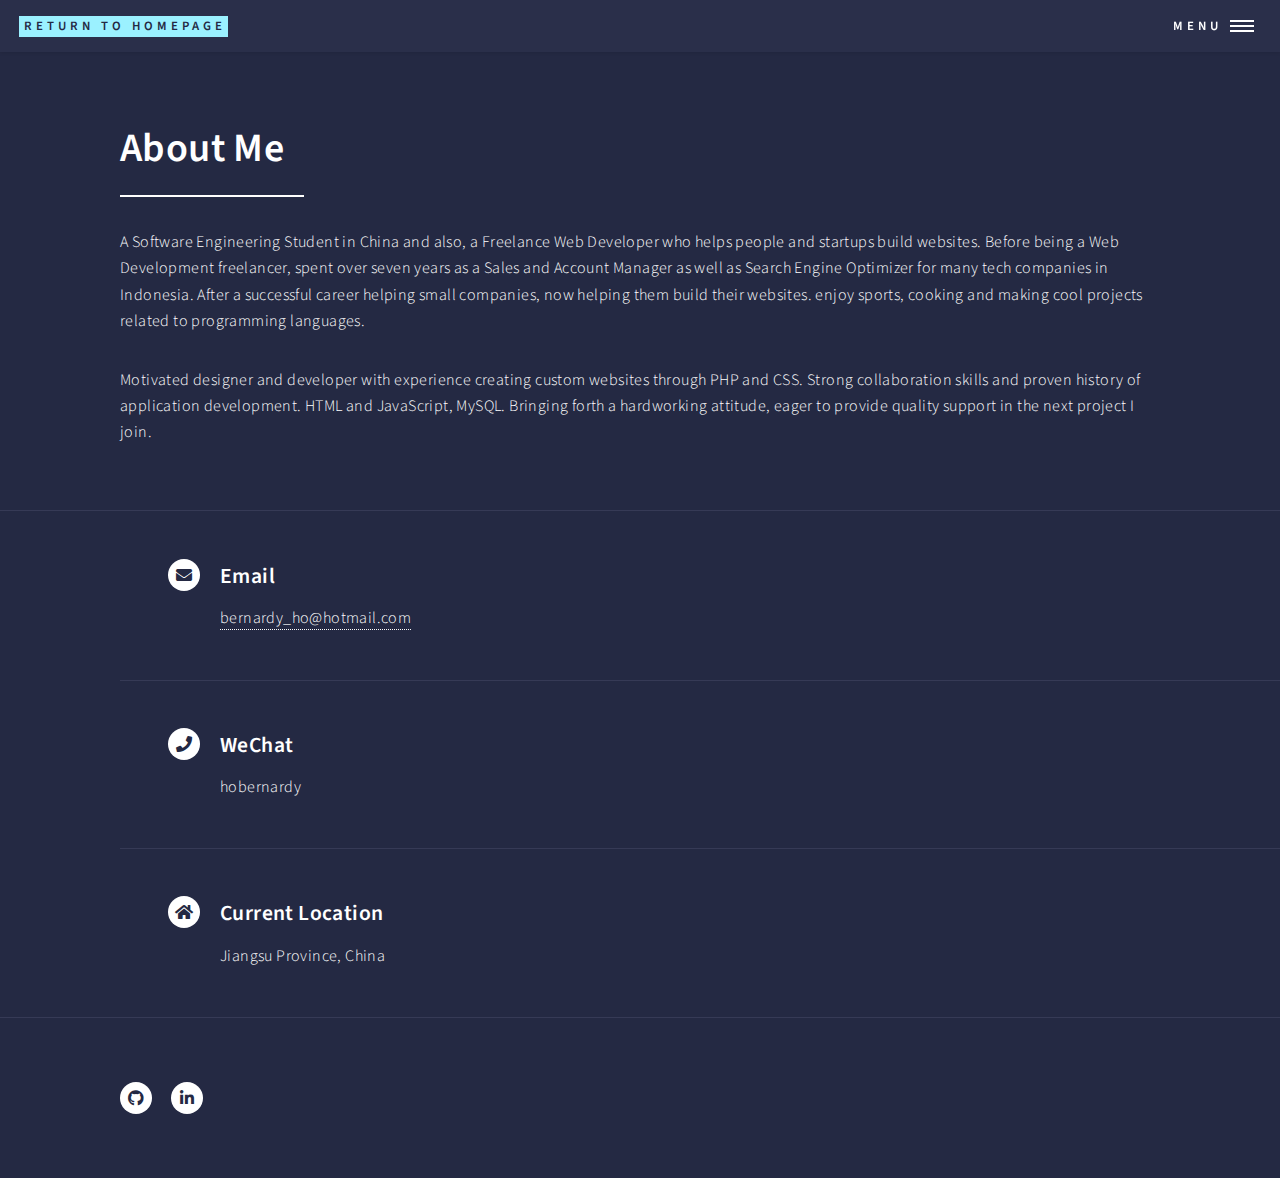
==== commit 15de2458: "Edit Contact Section" ====
--- a/generic.html
+++ b/generic.html
@@ -68,7 +68,7 @@
 
       <section id="contact">
         <div class="inner">
-          <section>
+          <!-- <section>
             <form method="post" action="#">
               <div class="fields">
                 <div class="field half">
@@ -91,7 +91,7 @@
                 <li><input type="reset" value="Clear" /></li>
               </ul>
             </form>
-          </section>
+          </section> -->
           <section class="split">
             <section>
               <div class="contact-method">
--- a/assets/css/main.css
+++ b/assets/css/main.css
@@ -3726,7 +3726,7 @@
 
 #contact > .inner > :nth-child(2n - 1) {
   padding: 4em 3em 2em 0;
-  border-right: solid 1px rgba(212, 212, 255, 0.1);
+  /* border-right: solid 1px rgba(212, 212, 255, 0.1); */
   width: 60%;
 }
 
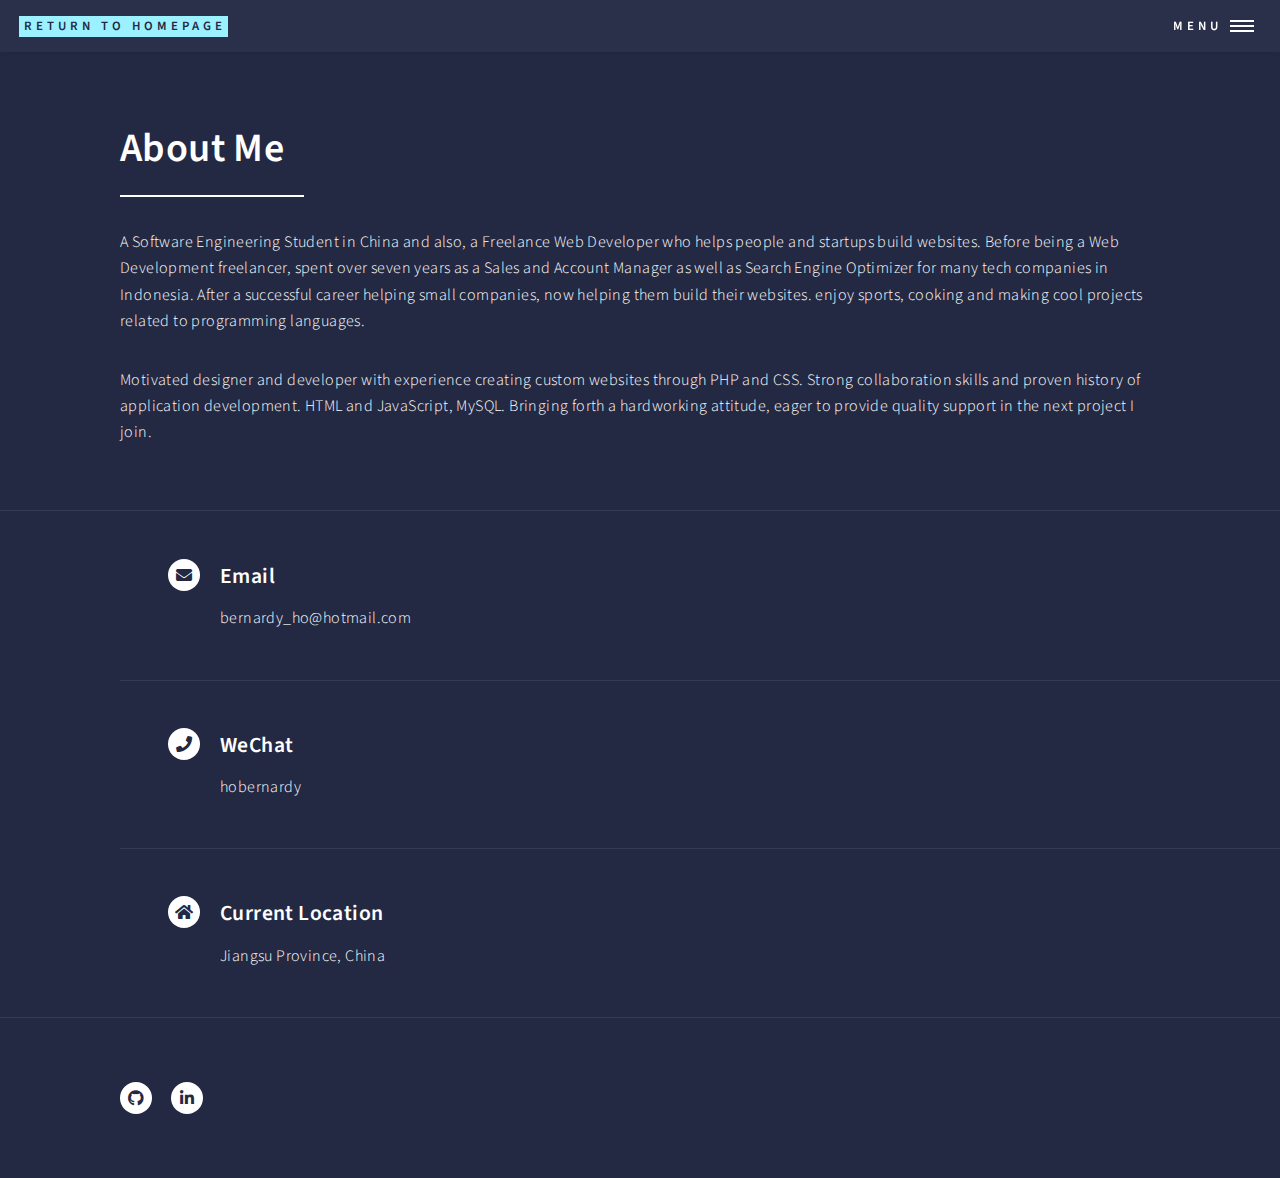
==== commit c9a98ecf: "contact email changed" ====
--- a/generic.html
+++ b/generic.html
@@ -97,7 +97,7 @@
               <div class="contact-method">
                 <span class="icon solid alt fa-envelope"></span>
                 <h3>Email</h3>
-                <a href="#">bernardy_ho@hotmail.com</a>
+                <span>bernardy_ho@hotmail.com</span>
               </div>
             </section>
             <section>
